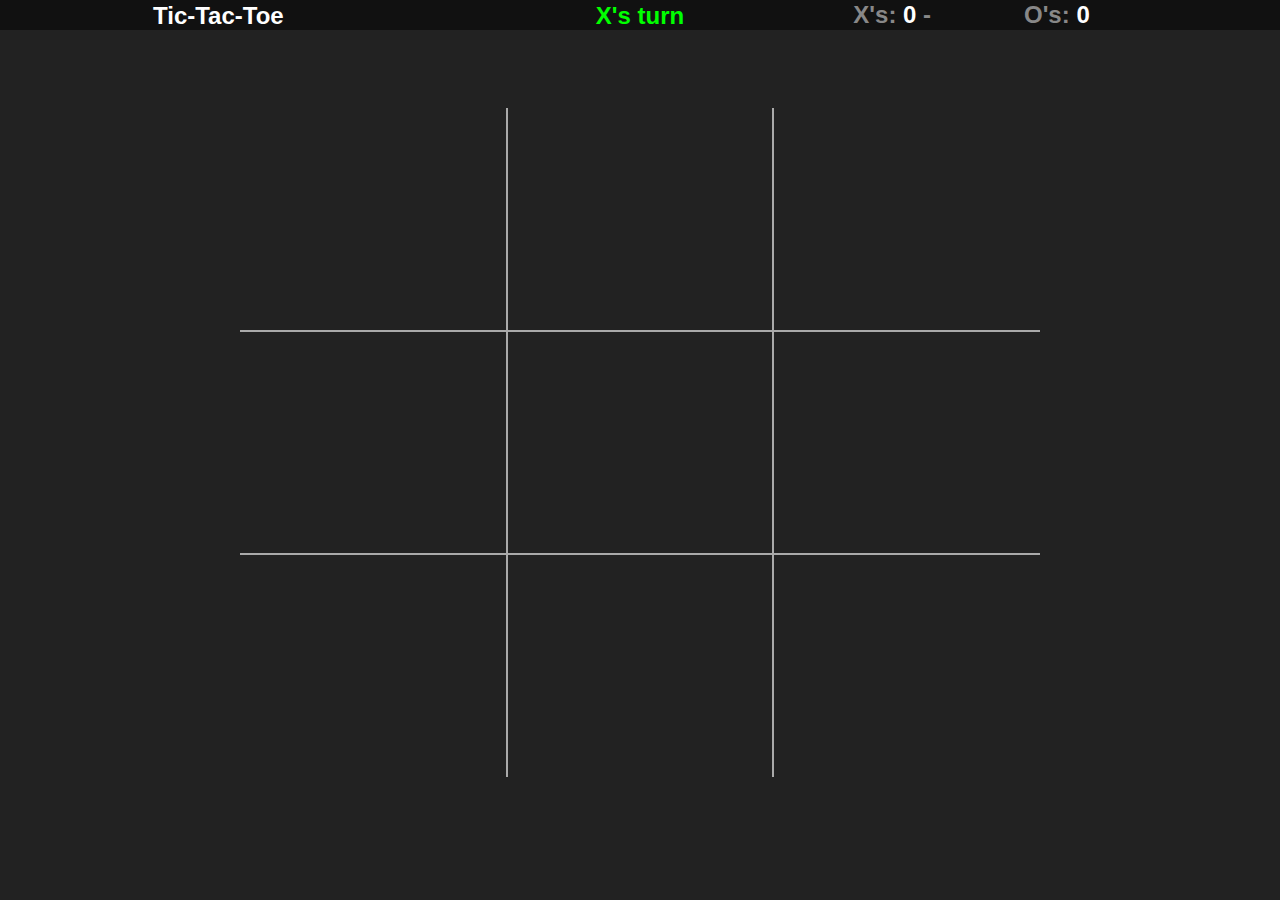
==== index.html @ b0461ca6 "bootstrap removal" ====
<!DOCTYPE html>
<head>
    <meta name="viewport" content="width=device-width, initial-scale=1.0, minimum-scale=.15, user-scalable=yes" />
    <meta http-equiv="X-UA-Compatible" content="IE=11">
    <meta name="apple-mobile-web-app-capable" content="yes">
    <meta name="mobile-web-app-capable" content="yes">  
    <meta charset="utf-8">
    <title>Tic-Tac-Toe</title>

</head>
<meta charset="utf-8">
<style>
body {
    padding: 0px;
    margin: 0px;
    top:0px;
    left:0px;
    background-color: #222;
    color:#FFF;
    font-family: sans-serif;
}
.wrapper {
    width: 100%;
    height: 100%;
    position: absolute;
    overflow: hidden;
}
.nested {
    margin: auto;
    margin-top:12vh;
    width: calc(100% - 100px);
    height: calc(80% - 50px);
    display: grid;
    grid-template-columns: repeat(3, 1fr);
    grid-auto-rows: 33.3%;
    max-width: 800px;
    min-height: 150px;
}
.nested > div:hover {
    background-color: #00ff00;
    color: #000;
}
.wrapper > div {
}
.wrapper > div:nth-child(odd) {
}
.nested > div {
    -webkit-user-select: none; /* Safari */        
    -moz-user-select: none; /* Firefox */
    -ms-user-select: none; /* IE10+/Edge */
    user-select: none; /* Standard */
    font: 15vh sans-serif;
    border:#aaa 1px solid;
    text-align: center;
}
.nested > div:nth-child(1) {
    border-top: #000;
    border-left: #000;
}
.nested > div:nth-child(2) {
    border-top: #000;
}
.nested > div:nth-child(3) {
    border-top: #000;
    border-right: #000;
}
.nested > div:nth-child(4) {
    border-left: #000;
}
.nested > div:nth-child(6) {
    border-right: #000;
}
.nested > div:nth-child(7) {
    border-bottom: #000;
    border-left: #000;
}
.nested > div:nth-child(8) {
    border-bottom: #000;
}
.nested > div:nth-child(9) {
    border-right: #000;
    border-bottom: #000;
}
.buttonFooter {
    color:#000;
    margin: auto;
    max-width: 800px;
    width:90vw;
    background-color: #00ff00;
    height: auto;
}
.fullWidth {
    width: 100%;
    height: auto;
}
.button {
    color:#00ff00;
    text-align: center;
    
}
.buttonFooter:hover {
    background-color: #444;
}
header {
    position: fixed;
    font: sans-serif;
    display: grid;
    grid-template-columns: repeat(3, 1fr);
    background-color: #111;
}
#scoreboard {
    width:100%;
    margin: auto;
    
}
.title { 
    padding-left:10px;
    margin: auto;
    margin-top: 2px;
}
.score {
    font-weight: bold;
    color:#FFF;
}
.player {
    float: left;
    margin: auto;
    width: 40%;
    color:#888;
}
#instruction {
    margin: auto;
    margin-top:2px;
    color:#00ff00;
}
.highlight {
    color: #00ff00;
}
footer {
    position: fixed;
    bottom:10px;
}
</style>
<body onload="initGame()">
<script>
const players = ["X","O"];
let scores = [0,0];
let boxes = ["","","","","","","","",""];
let turn = 0;
let lastBox = 0;
let lastBoxPreviousValue = 0;
let currentPlayerId = 0;
let winning = false;
let selectPlayerId = () => currentPlayerId = Math.floor(Math.random() * players.length);
let getOtherPlayer = () => { 
    if (currentPlayerId === 0) { currentPlayerId++ } 
    else { currentPlayerId-- }
};
const getScore = () => {
    const score = "<div class='player'>" + players[0] + 
                "'s: <span class='score'>" + scores[0] + 
                "</span> - </div><div class='player'> " + players[1] +
                        "'s: <span class='score'>" + scores[1] + "</span></div>";
    return score
}
const initGame = () => {
    turn = 0;
    winning = false;
    document.getElementById("gameboard").innerHTML = "";
    boxes = ["","","","","","","","",""];
    document.getElementById("instruction").innerHTML = "";
    scores.map((score,i) => {
        document.getElementById("scoreboard").innerHTML = getScore();
    })
    boxes.map((box, index) => {
        document.getElementById("gameboard").innerHTML += "<div id='"+index+"'></div>";
    })
    document.getElementById("footer").innerHTML = "";
    document.getElementById("instruction").innerHTML = players[currentPlayerId] + "'s turn<br/>";
};
const selectBox = (e) => {
    let player = players[currentPlayerId];
    if (!winning && e.target.innerHTML === "") { 
        let box = e.target.id;
        lastBoxPreviousValue = boxes[box];
        boxes[box] = player;
        e.target.innerHTML = player;
        if (!checkForWinner()) {
            getOtherPlayer();
            lastBox = box;
            turn++
            document.getElementById("instruction").innerHTML = players[currentPlayerId] + "'s turn";
            document.getElementById("footer").innerHTML = "<h2 class='buttonFooter' onclick='undo()'>UNDO</h2>"
            if (turn == 9) {
                turn = 0;
                document.getElementById("instruction").innerHTML = "It's a draw!" ;
                document.getElementById("footer").innerHTML = "<h2 class='buttonFooter' onclick='initGame()'>Re-Match!</h2>"
            }
        }   
    } else {
        console.log(player + " WINS!!!!!!!!!!!!!!!!!!!!!!!! turn = " + turn) 
    }
    console.log("boxes: " + boxes)
};

const checkForWinner = () => {
    let winner = winning;
    let player = players[currentPlayerId];
    if (turn > 3) {
        wins.map((win) => {
    //        console.log(player + " has boxes? " + JSON.stringify(win))
            win.boxes.map((box,index) => {
    //            console.log(player + " has box? " + box + " contains " + boxes[box])
                if (boxes[box] === player) { 
//                    console.log(player + " has box " + box)
                    if (index === 0) { winner = true }
                } else {
//                    console.log(player + " doesn't have box " + box)
                    winner = false;

                }
            })

            if (winner || winning) {
                if (winner) {
                    scores[currentPlayerId]++
                    win.boxes.map((box,index) => {
                         if (boxes[box] === player) { 
//                            console.log("winner - "+winner+" - index = " + index)
                            document.getElementById(box).className += " highlight";
                            if (index === 0) { winner = true }
                        }
                    })
                }
                console.log(player + " WINS!!!!")
                winning = true;
                
                scores.map((score,i) => {
                    document.getElementById("scoreboard").innerHTML =  getScore();
                })
                document.getElementById("instruction").innerHTML = player + " WINS!!!!";
                document.getElementById("footer").innerHTML = "<h2 class='buttonFooter' onclick='initGame()'>Re-Match!</h2>"
                
            } else {
                console.log("No winners yet!")
            }

        })
    }

    return winning

};
    
const wins = [
    { boxes: [0,4,8] },
    { boxes: [2,4,6] },
    { boxes: [0,1,2] },
    { boxes: [3,4,5] },
    { boxes: [6,7,8] },
    { boxes: [0,3,6] },
    { boxes: [1,4,7] },
    { boxes: [2,5,8] },
]
const undo = () => {
    if (lastBoxPreviousValue != "0" && !winning) {
        boxes[lastBox] = lastBoxPreviousValue;
        document.getElementById(lastBox).innerHTML = lastBoxPreviousValue;
        lastBoxPreviousValue = "0";
        getOtherPlayer();
        document.getElementById("instruction").innerHTML = players[currentPlayerId] + "'s turn<br/>";
        turn--
        console.log("boxes: " + boxes)
    }
}
</script>
<div class="wrapper">
    <header class="fullWidth">
        <h2 class="title">Tic-Tac-Toe</h2><h2 id="instruction"></h2><h2 id="scoreboard"></h2>
    </header>
    <div id="gameboard" class="nested" onclick="selectBox(event)"></div>
    <footer id="footer" class="fullWidth button"></footer>
</div>
</body>
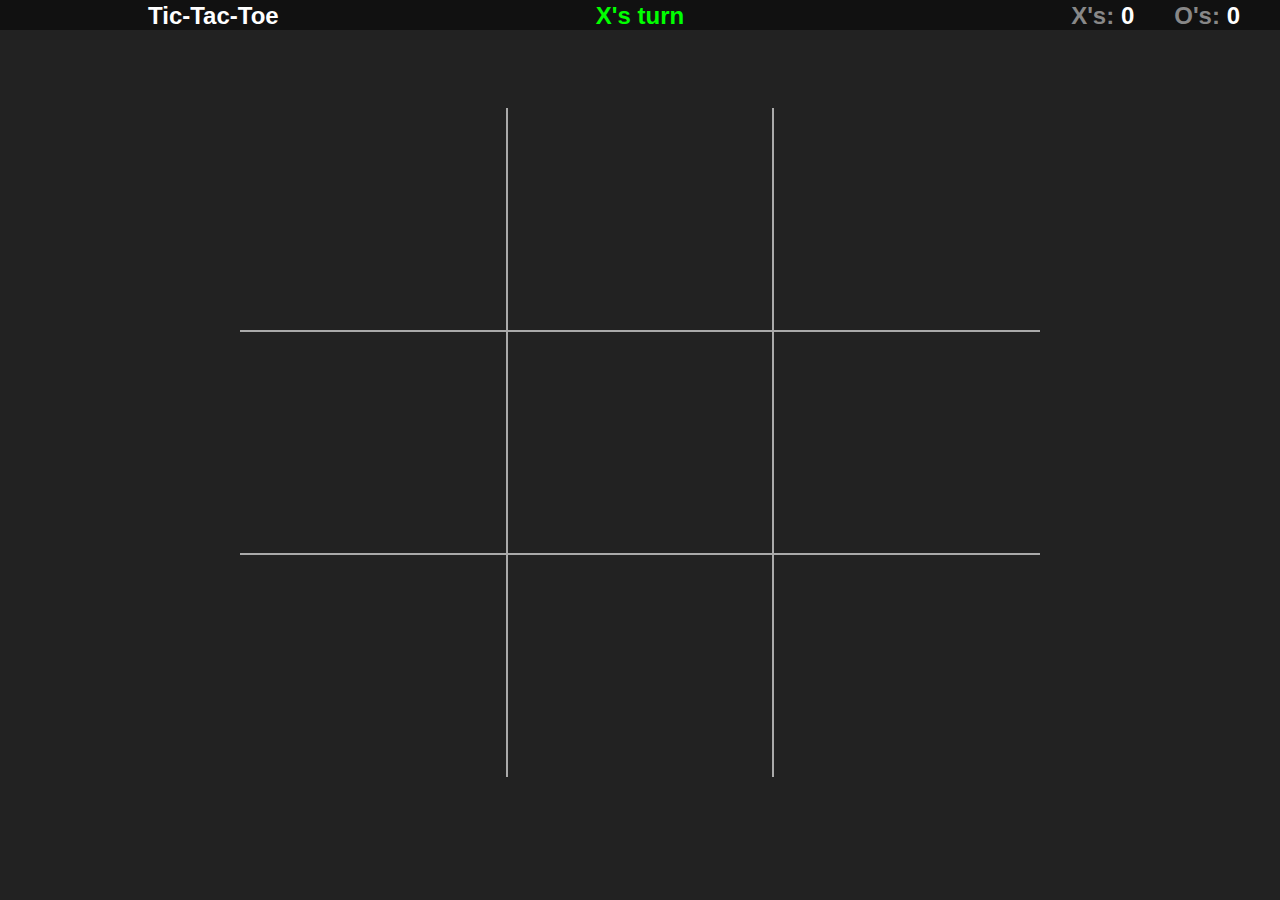
==== commit 6b9fb703: "mobile layout" ====
--- a/index.html
+++ b/index.html
@@ -40,10 +40,6 @@
     background-color: #00ff00;
     color: #000;
 }
-.wrapper > div {
-}
-.wrapper > div:nth-child(odd) {
-}
 .nested > div {
     -webkit-user-select: none; /* Safari */        
     -moz-user-select: none; /* Firefox */
@@ -106,27 +102,52 @@
     font: sans-serif;
     display: grid;
     grid-template-columns: repeat(3, 1fr);
-    background-color: #111;
+    background-color:#111;
 }
 #scoreboard {
-    width:100%;
-    margin: auto;
+    width:calc(100%-20);
+    margin: auto;
+    margin-right: 20px;
+    margin-top: 2px;
+    text-align: right;
+    position: relative;
+    right:0px;
     
 }
-.title { 
-    padding-left:10px;
-    margin: auto;
+.scoreboardNarrow {
+    width:calc(100%-20);
+    margin: auto;
+    margin-right: 20px;
     margin-top: 2px;
+    text-align: right;
+    position: relative;
+    right:0px;
+    
+}
+.title {
+    width:calc(100%-20);
+    margin: auto;
+    margin-top: 2px;
 }
 .score {
+    margin-right:20px;
     font-weight: bold;
     color:#FFF;
 }
 .player {
     float: left;
     margin: auto;
-    width: 40%;
+    margin-left:20px;
     color:#888;
+    text-align: right;
+}
+.playerMobile {
+    float: left;
+    margin: auto;
+    margin-left:20px;
+    color:#888;
+    text-align: right;
+    width:100%;
 }
 #instruction {
     margin: auto;
@@ -140,12 +161,23 @@
     position: fixed;
     bottom:10px;
 }
+
 </style>
-<body onload="initGame()">
+<body onload="initGame()" onresize="redrawContent()">
 <script>
 const players = ["X","O"];
 let scores = [0,0];
 let boxes = ["","","","","","","","",""];
+const wins = [
+    { boxes: [0,4,8] },
+    { boxes: [2,4,6] },
+    { boxes: [0,1,2] },
+    { boxes: [3,4,5] },
+    { boxes: [6,7,8] },
+    { boxes: [0,3,6] },
+    { boxes: [1,4,7] },
+    { boxes: [2,5,8] },
+]
 let turn = 0;
 let lastBox = 0;
 let lastBoxPreviousValue = 0;
@@ -156,27 +188,43 @@
     if (currentPlayerId === 0) { currentPlayerId++ } 
     else { currentPlayerId-- }
 };
+const redrawContent = () => {
+    const header = document.getElementsByTagName("header")[0];
+    if (header.offsetWidth<600){
+        header.innerHTML = "<h2 class='title'>Tic-Tac-Toe<div id='instruction'></div></h2><div></div><h2 id='scoreboard' class='scoreboardNarrow'></h2>"
+    } else {
+        header.innerHTML = "<h2 class='title'>Tic-Tac-Toe</h2><h2 id='instruction'></h2><h2 id='scoreboard'></h2>"
+    }
+    getInstructions();
+    getScore();
+}
 const getScore = () => {
-    const score = "<div class='player'>" + players[0] + 
-                "'s: <span class='score'>" + scores[0] + 
-                "</span> - </div><div class='player'> " + players[1] +
-                        "'s: <span class='score'>" + scores[1] + "</span></div>";
-    return score
+    const scoreboard = document.getElementById("scoreboard");
+    const header = document.getElementsByTagName("header")[0];
+    scoreboard.innerHTML = "";
+    scores.map((score,i) => {
+        if (header.offsetWidth<600){ 
+            scoreboard.innerHTML += "<div class='playerMobile'>" + players[i] + 
+                "'s: <span class='score'>" + scores[i] + "</span></div>";
+        } else {
+            scoreboard.innerHTML += "<div class='player'>" + players[i] + 
+                "'s: <span class='score'>" + scores[i] + "</span></div>";
+        }
+    })
 }
 const initGame = () => {
     turn = 0;
     winning = false;
-    document.getElementById("gameboard").innerHTML = "";
+    const gameboard = document.getElementById("gameboard");
+    const instruction = document.getElementById("instruction");
+    const footer = document.getElementById("footer");
+    gameboard.innerHTML = "";
+    instruction.innerHTML = "";
+    footer.innerHTML = "";
     boxes = ["","","","","","","","",""];
-    document.getElementById("instruction").innerHTML = "";
-    scores.map((score,i) => {
-        document.getElementById("scoreboard").innerHTML = getScore();
-    })
-    boxes.map((box, index) => {
-        document.getElementById("gameboard").innerHTML += "<div id='"+index+"'></div>";
-    })
-    document.getElementById("footer").innerHTML = "";
-    document.getElementById("instruction").innerHTML = players[currentPlayerId] + "'s turn<br/>";
+    getScore();
+    boxes.map((box, index) => gameboard.innerHTML += "<div id='"+index+"'></div>");
+    instruction.innerHTML = players[currentPlayerId] + "'s turn";
 };
 const selectBox = (e) => {
     let player = players[currentPlayerId];
@@ -189,93 +237,68 @@
             getOtherPlayer();
             lastBox = box;
             turn++
-            document.getElementById("instruction").innerHTML = players[currentPlayerId] + "'s turn";
-            document.getElementById("footer").innerHTML = "<h2 class='buttonFooter' onclick='undo()'>UNDO</h2>"
-            if (turn == 9) {
-                turn = 0;
-                document.getElementById("instruction").innerHTML = "It's a draw!" ;
-                document.getElementById("footer").innerHTML = "<h2 class='buttonFooter' onclick='initGame()'>Re-Match!</h2>"
-            }
+            getInstructions();
         }   
-    } else {
-        console.log(player + " WINS!!!!!!!!!!!!!!!!!!!!!!!! turn = " + turn) 
-    }
-    console.log("boxes: " + boxes)
+    }
 };
-
+const getInstructions = () => {
+    const instruction = document.getElementById("instruction");
+    const footer = document.getElementById("footer");
+    instruction.innerHTML = players[currentPlayerId] + "'s turn";
+    footer.innerHTML = "<h2 class='buttonFooter' onclick='undo()'>UNDO</h2>";
+    if (turn == 9) {
+        turn = 0;
+        instruction.innerHTML = "It's a draw!" ;
+        footer.innerHTML = "<h2 class='buttonFooter' onclick='initGame()'>Re-Match!</h2>"
+    }
+}
+const addFooter = () => {
+    const footer = document.getElementById("footer");
+    footer.innerHTML = "<h2 class='buttonFooter' onclick='initGame()'>Re-Match!</h2>";
+}
 const checkForWinner = () => {
     let winner = winning;
     let player = players[currentPlayerId];
     if (turn > 3) {
         wins.map((win) => {
-    //        console.log(player + " has boxes? " + JSON.stringify(win))
             win.boxes.map((box,index) => {
-    //            console.log(player + " has box? " + box + " contains " + boxes[box])
-                if (boxes[box] === player) { 
-//                    console.log(player + " has box " + box)
-                    if (index === 0) { winner = true }
-                } else {
-//                    console.log(player + " doesn't have box " + box)
-                    winner = false;
-
-                }
+                if (boxes[box] === player) { if (index === 0) { winner = true }} 
+                else { winner = false }
             })
-
             if (winner || winning) {
                 if (winner) {
                     scores[currentPlayerId]++
                     win.boxes.map((box,index) => {
                          if (boxes[box] === player) { 
-//                            console.log("winner - "+winner+" - index = " + index)
                             document.getElementById(box).className += " highlight";
                             if (index === 0) { winner = true }
                         }
                     })
                 }
-                console.log(player + " WINS!!!!")
                 winning = true;
-                
-                scores.map((score,i) => {
-                    document.getElementById("scoreboard").innerHTML =  getScore();
-                })
+                getScore();
                 document.getElementById("instruction").innerHTML = player + " WINS!!!!";
                 document.getElementById("footer").innerHTML = "<h2 class='buttonFooter' onclick='initGame()'>Re-Match!</h2>"
-                
-            } else {
-                console.log("No winners yet!")
             }
 
         })
     }
-
     return winning
-
 };
-    
-const wins = [
-    { boxes: [0,4,8] },
-    { boxes: [2,4,6] },
-    { boxes: [0,1,2] },
-    { boxes: [3,4,5] },
-    { boxes: [6,7,8] },
-    { boxes: [0,3,6] },
-    { boxes: [1,4,7] },
-    { boxes: [2,5,8] },
-]
 const undo = () => {
+    const instruction = document.getElementById("instruction");
     if (lastBoxPreviousValue != "0" && !winning) {
         boxes[lastBox] = lastBoxPreviousValue;
         document.getElementById(lastBox).innerHTML = lastBoxPreviousValue;
         lastBoxPreviousValue = "0";
         getOtherPlayer();
-        document.getElementById("instruction").innerHTML = players[currentPlayerId] + "'s turn<br/>";
+        instruction.innerHTML = players[currentPlayerId] + "'s turn";
         turn--
-        console.log("boxes: " + boxes)
     }
 }
 </script>
 <div class="wrapper">
-    <header class="fullWidth">
+    <header class="fullWidth wide">
         <h2 class="title">Tic-Tac-Toe</h2><h2 id="instruction"></h2><h2 id="scoreboard"></h2>
     </header>
     <div id="gameboard" class="nested" onclick="selectBox(event)"></div>
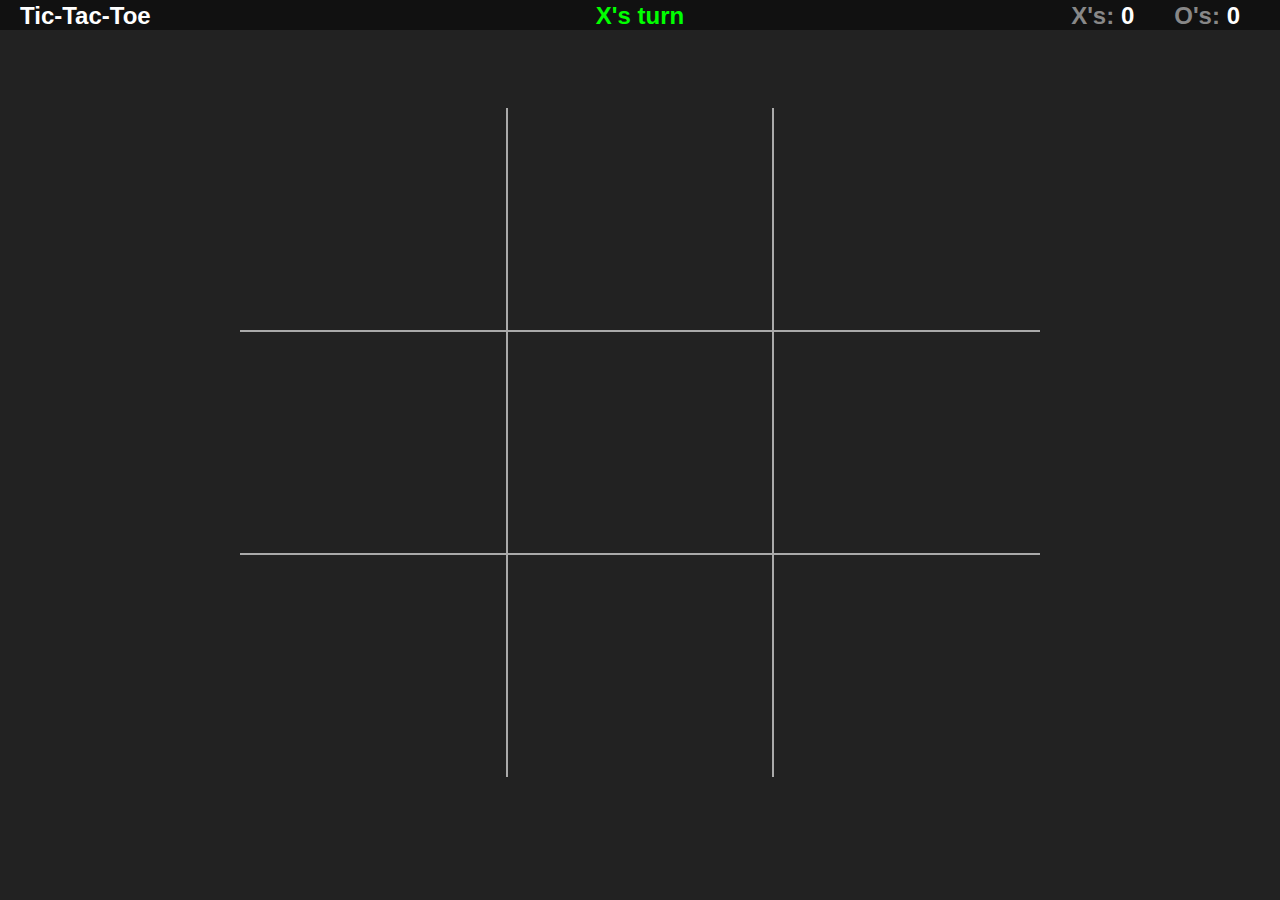
==== commit 6e5804cd: "header left margin" ====
--- a/index.html
+++ b/index.html
@@ -127,6 +127,7 @@
 .title {
     width:calc(100%-20);
     margin: auto;
+    margin-left: 20px;
     margin-top: 2px;
 }
 .score {
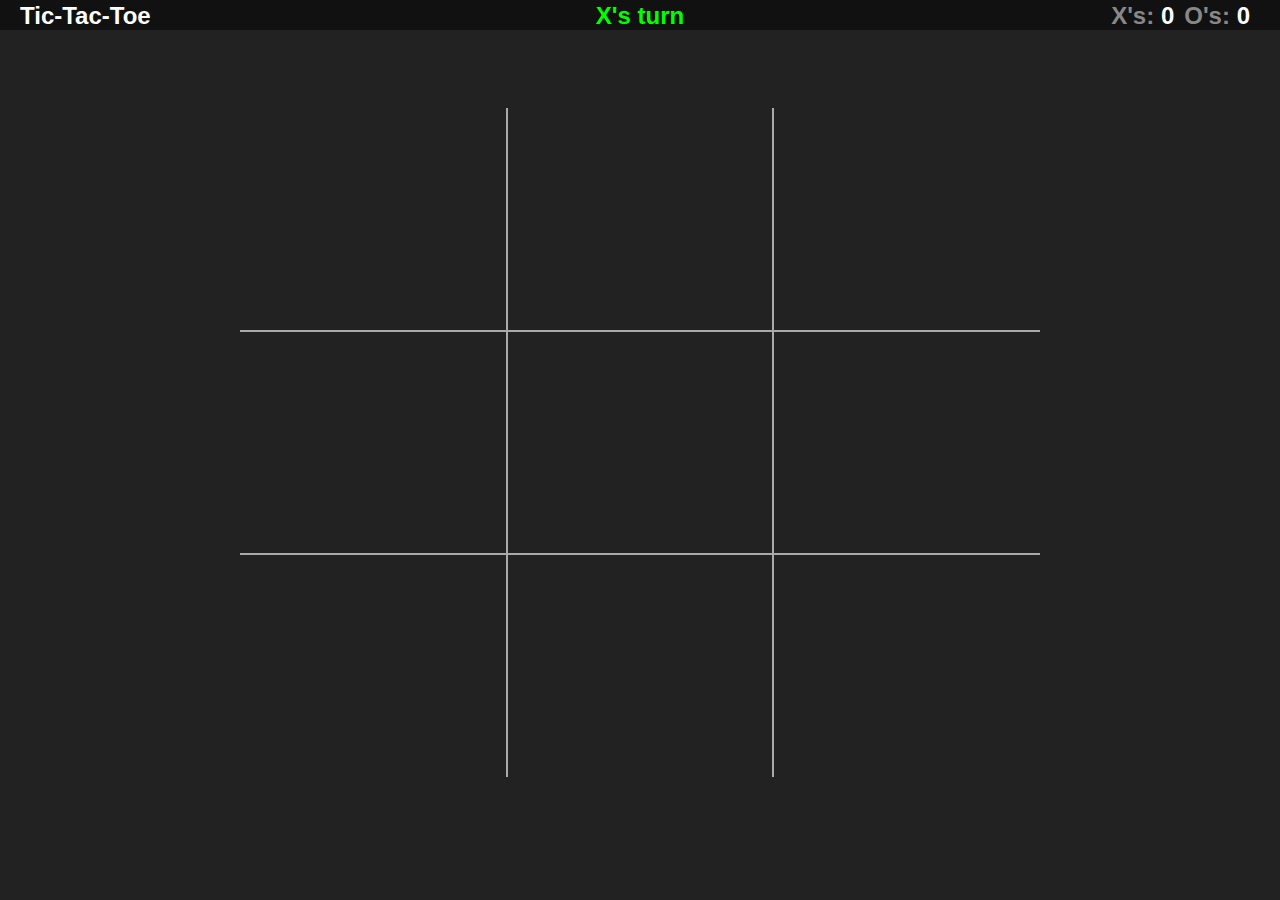
==== commit cf99325f: "layout fix" ====
--- a/index.html
+++ b/index.html
@@ -131,21 +131,18 @@
     margin-top: 2px;
 }
 .score {
-    margin-right:20px;
     font-weight: bold;
     color:#FFF;
 }
 .player {
+    margin-right:10px;
     float: left;
-    margin: auto;
-    margin-left:20px;
     color:#888;
     text-align: right;
 }
 .playerMobile {
-    float: left;
-    margin: auto;
-    margin-left:20px;
+    margin: auto;
+    margin-right:20px;
     color:#888;
     text-align: right;
     width:100%;
@@ -191,7 +188,7 @@
 };
 const redrawContent = () => {
     const header = document.getElementsByTagName("header")[0];
-    if (header.offsetWidth<600){
+    if (header.offsetWidth<500){
         header.innerHTML = "<h2 class='title'>Tic-Tac-Toe<div id='instruction'></div></h2><div></div><h2 id='scoreboard' class='scoreboardNarrow'></h2>"
     } else {
         header.innerHTML = "<h2 class='title'>Tic-Tac-Toe</h2><h2 id='instruction'></h2><h2 id='scoreboard'></h2>"
@@ -204,7 +201,7 @@
     const header = document.getElementsByTagName("header")[0];
     scoreboard.innerHTML = "";
     scores.map((score,i) => {
-        if (header.offsetWidth<600){ 
+        if (header.offsetWidth<500){ 
             scoreboard.innerHTML += "<div class='playerMobile'>" + players[i] + 
                 "'s: <span class='score'>" + scores[i] + "</span></div>";
         } else {
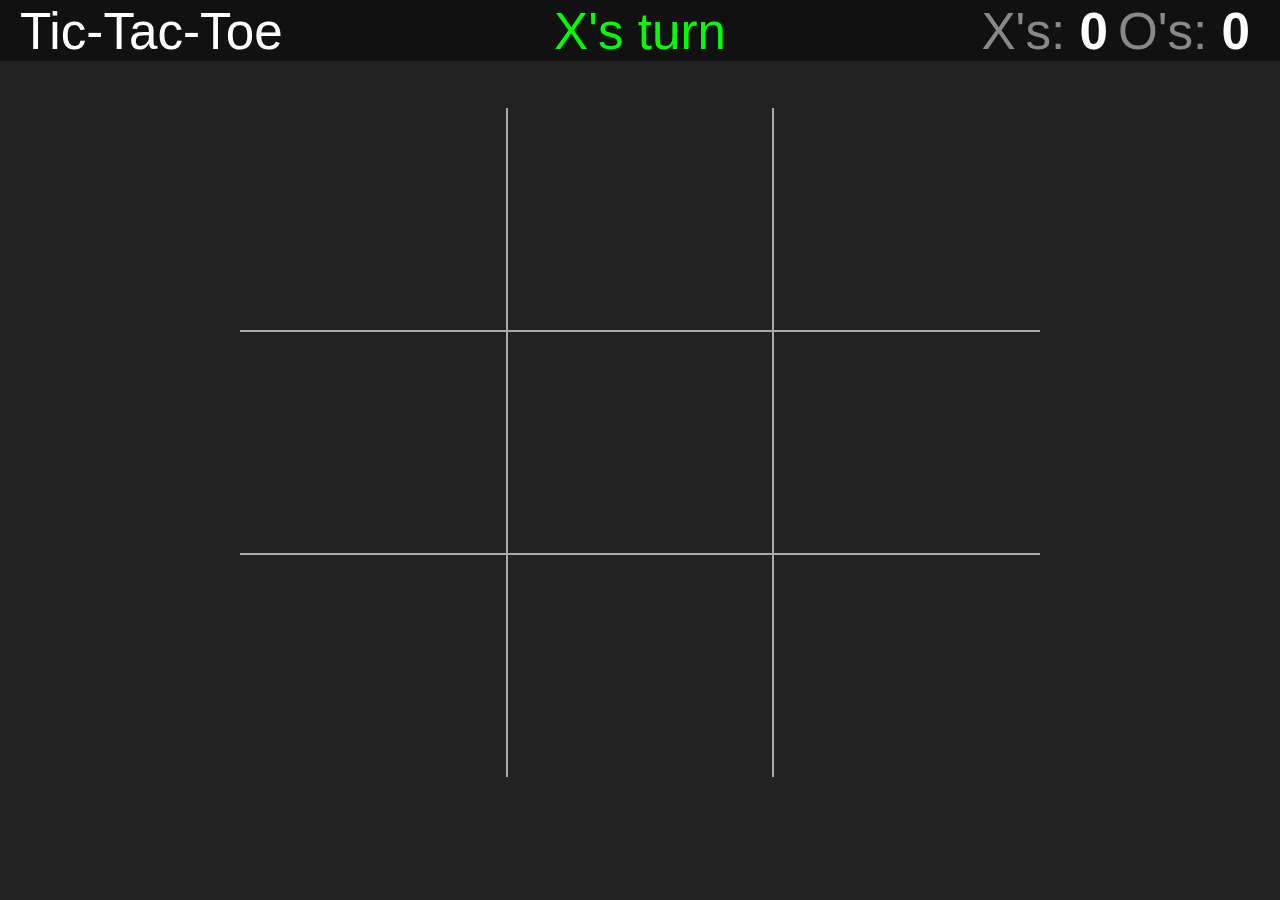
==== commit 7ad35f98: "Improved header" ====
--- a/index.html
+++ b/index.html
@@ -19,6 +19,9 @@
     color:#FFF;
     font-family: sans-serif;
 }
+h2 {
+    font: 4vw sans-serif; 
+}
 .wrapper {
     width: 100%;
     height: 100%;
@@ -45,7 +48,7 @@
     -moz-user-select: none; /* Firefox */
     -ms-user-select: none; /* IE10+/Edge */
     user-select: none; /* Standard */
-    font: 15vh sans-serif;
+    font: 14vh sans-serif;
     border:#aaa 1px solid;
     text-align: center;
 }
@@ -188,7 +191,7 @@
 };
 const redrawContent = () => {
     const header = document.getElementsByTagName("header")[0];
-    if (header.offsetWidth<500){
+    if (header.offsetWidth<600){
         header.innerHTML = "<h2 class='title'>Tic-Tac-Toe<div id='instruction'></div></h2><div></div><h2 id='scoreboard' class='scoreboardNarrow'></h2>"
     } else {
         header.innerHTML = "<h2 class='title'>Tic-Tac-Toe</h2><h2 id='instruction'></h2><h2 id='scoreboard'></h2>"
@@ -201,13 +204,13 @@
     const header = document.getElementsByTagName("header")[0];
     scoreboard.innerHTML = "";
     scores.map((score,i) => {
-        if (header.offsetWidth<500){ 
-            scoreboard.innerHTML += "<div class='playerMobile'>" + players[i] + 
-                "'s: <span class='score'>" + scores[i] + "</span></div>";
-        } else {
+        //if (header.offsetWidth<500){ 
+          //  scoreboard.innerHTML += "<div class='playerMobile'>" + players[i] + 
+                //"'s: <span class='score'>" + scores[i] + "</span></div>";
+        //} else {
             scoreboard.innerHTML += "<div class='player'>" + players[i] + 
                 "'s: <span class='score'>" + scores[i] + "</span></div>";
-        }
+        //}
     })
 }
 const initGame = () => {
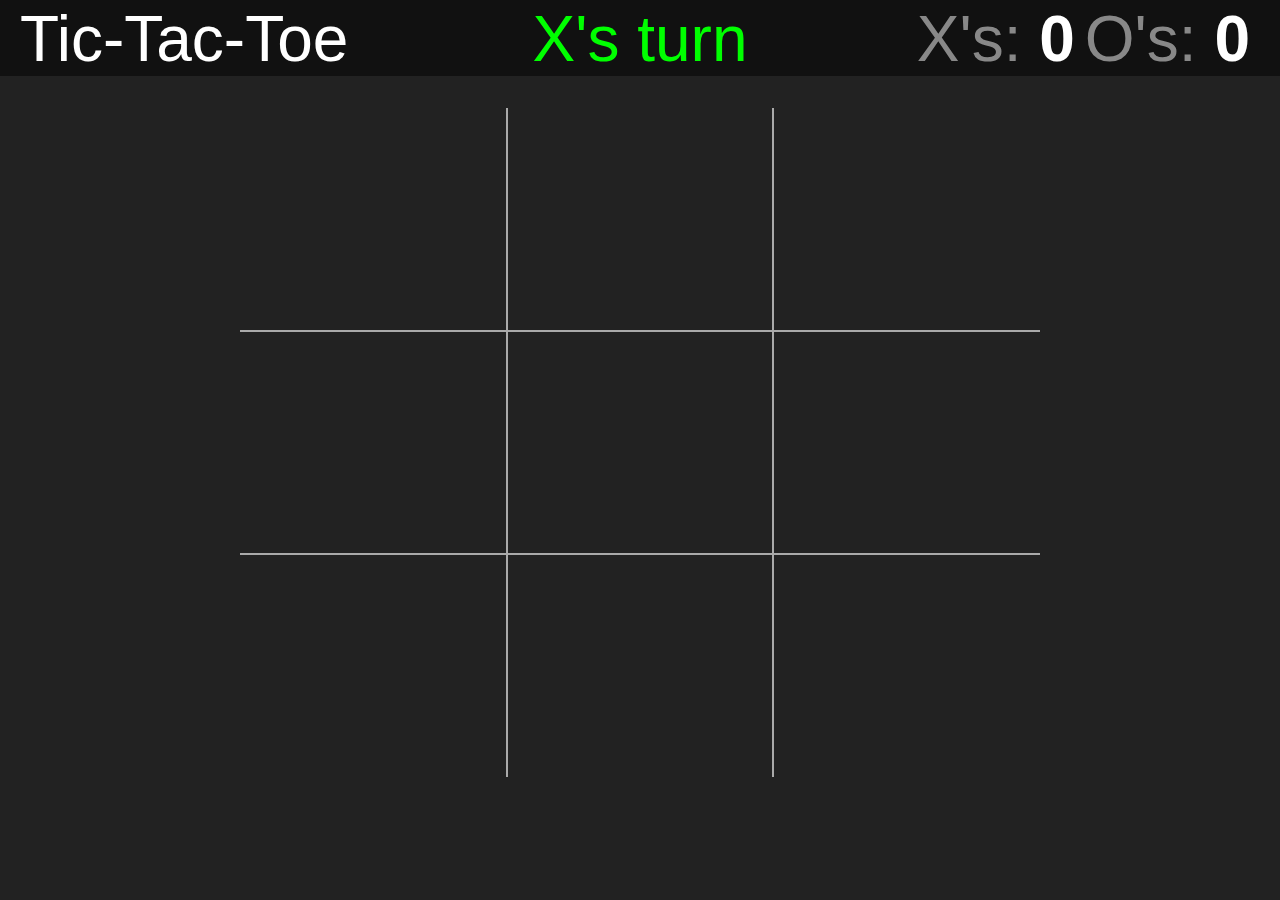
==== commit 15605c04: "Header font" ====
--- a/index.html
+++ b/index.html
@@ -1,10 +1,17 @@
 <!DOCTYPE html>
 <head>
-    <meta name="viewport" content="width=device-width, initial-scale=1.0, minimum-scale=.15, user-scalable=yes" />
+    <meta charset="utf-8">
+    <meta name="viewport" content="width=device-width, initial-scale=1.0, minimum-scale=.25, user-scalable=yes" />
     <meta http-equiv="X-UA-Compatible" content="IE=11">
     <meta name="apple-mobile-web-app-capable" content="yes">
-    <meta name="mobile-web-app-capable" content="yes">  
-    <meta charset="utf-8">
+    <meta name="mobile-web-app-capable" content="yes">    
+    <link rel="manifest" href="/manifest.webmanifest">
+    <link rel="apple-touch-icon" sizes="57x57" href="apple-icon-57x57.png" />
+    <link rel="apple-touch-icon" sizes="72x72" href="apple-icon-72x72.png" />
+    <link rel="apple-touch-icon" sizes="114x114" href="apple-icon-114x114.png" />
+    <link rel="apple-touch-icon" sizes="144x144" href="apple-icon-144x144.png" />
+    <link rel="shortcut icon" sizes="196x196" href="icon-196x196.png">
+    <link rel="icon" sizes="192x192" href="js_icon_192.png">
     <title>Tic-Tac-Toe</title>
 
 </head>
@@ -20,7 +27,7 @@
     font-family: sans-serif;
 }
 h2 {
-    font: 4vw sans-serif; 
+    font: 5vw sans-serif; 
 }
 .wrapper {
     width: 100%;
@@ -191,13 +198,17 @@
 };
 const redrawContent = () => {
     const header = document.getElementsByTagName("header")[0];
+    let scoreDisplay = document.getElementById("scoreboard").innerHTML;
+    let instructionDisplay = document.getElementById("instruction").innerHTML;
     if (header.offsetWidth<600){
         header.innerHTML = "<h2 class='title'>Tic-Tac-Toe<div id='instruction'></div></h2><div></div><h2 id='scoreboard' class='scoreboardNarrow'></h2>"
     } else {
         header.innerHTML = "<h2 class='title'>Tic-Tac-Toe</h2><h2 id='instruction'></h2><h2 id='scoreboard'></h2>"
     }
-    getInstructions();
-    getScore();
+    //getInstructions();
+    //getScore();
+    document.getElementById("scoreboard").innerHTML = scoreDisplay; 
+    document.getElementById("instruction").innerHTML = instructionDisplay;
 }
 const getScore = () => {
     const scoreboard = document.getElementById("scoreboard");
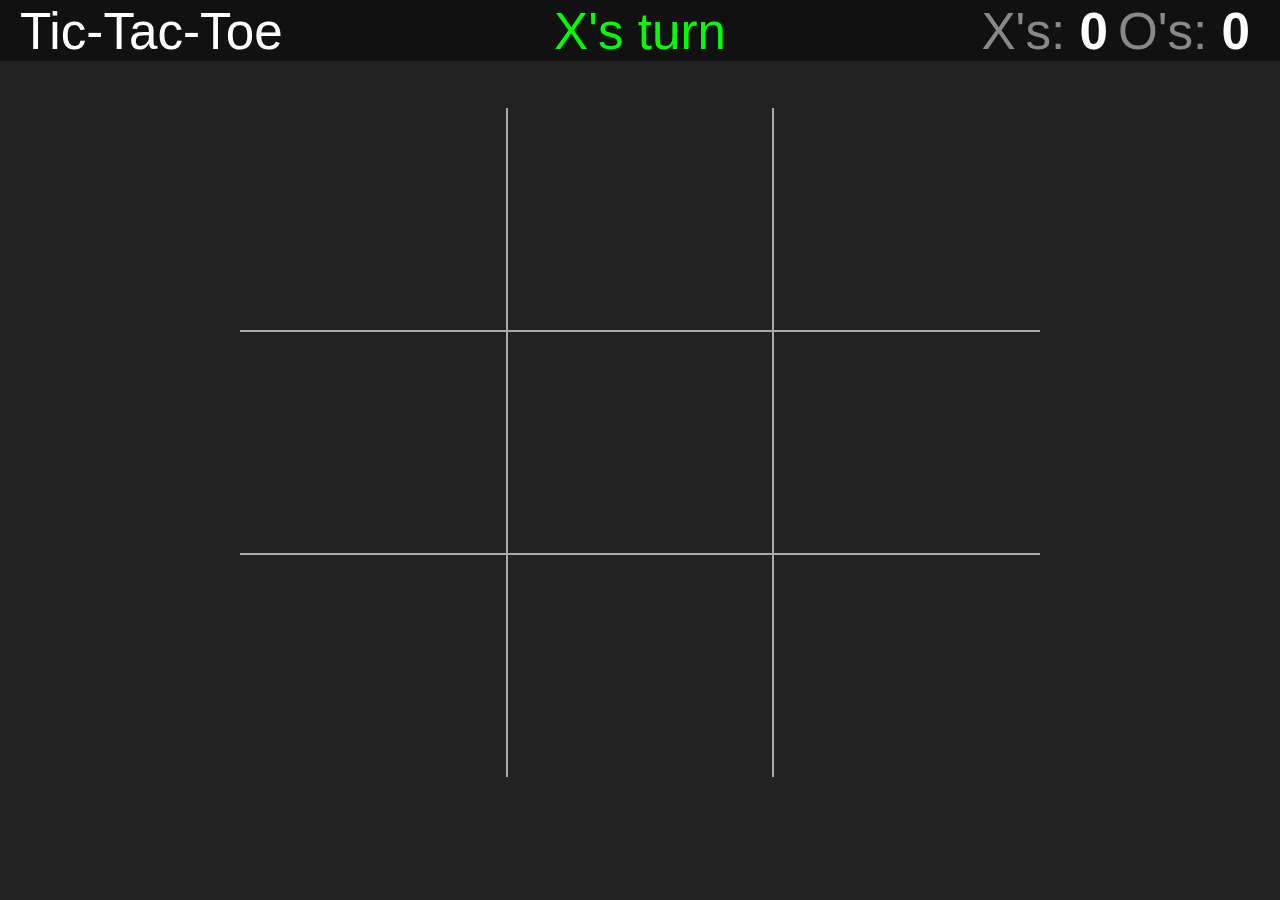
==== commit 51ffaca9: "revert" ====
--- a/index.html
+++ b/index.html
@@ -27,7 +27,7 @@
     font-family: sans-serif;
 }
 h2 {
-    font: 5vw sans-serif; 
+    font: 4vw sans-serif; 
 }
 .wrapper {
     width: 100%;
